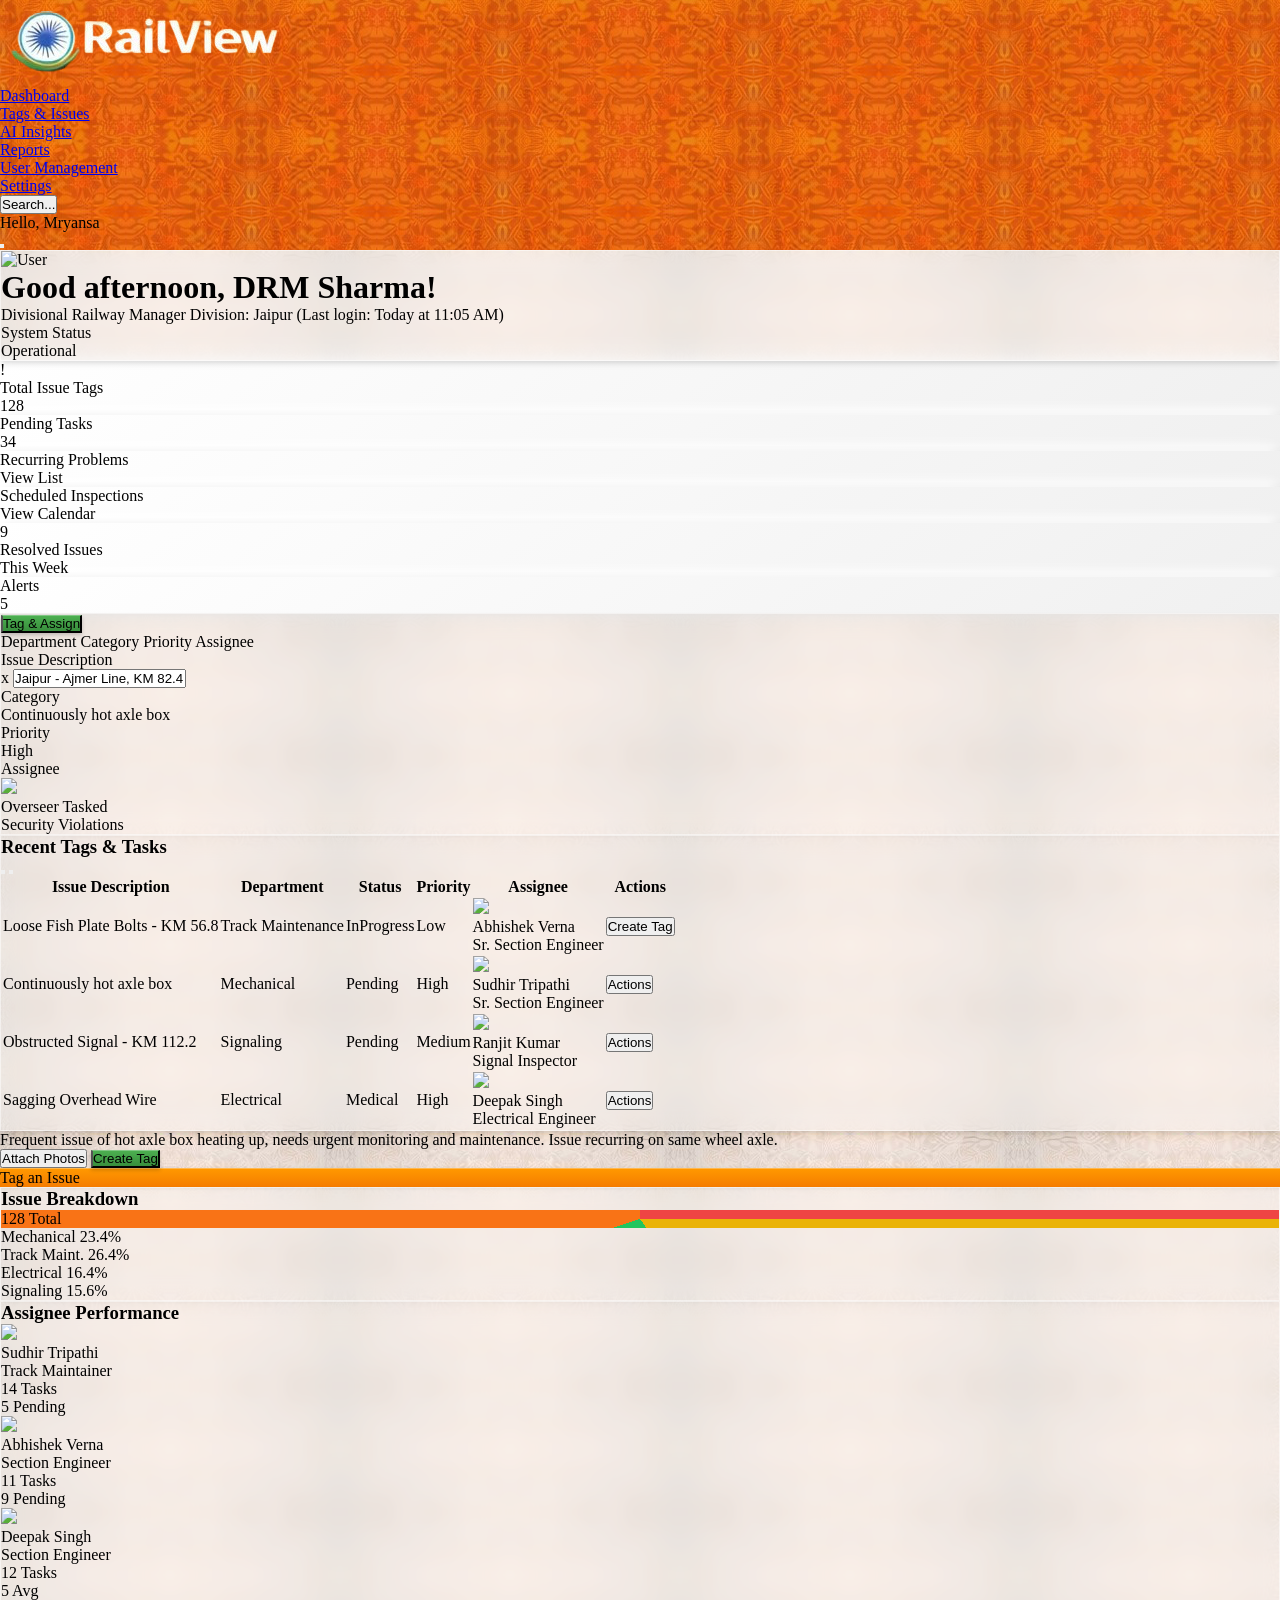
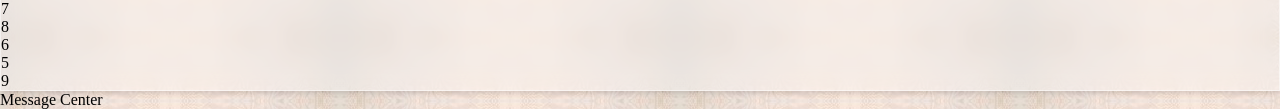
==== dashboard_v2.html @ e7a34b2a "first commit" ====
<!DOCTYPE html>
<html lang="en">

<head>
    <meta charset="UTF-8">
    <meta name="viewport" content="width=device-width, initial-scale=1.0">
    <title>RailView Dashboard</title>
    <link rel="stylesheet" href="css/style.css">

    <!-- tailwindcss -->
    <script src="https://cdn.tailwindcss.com"></script>

    <!-- fontawesome -->
    <link rel="stylesheet" href="https://pro.fontawesome.com/releases/v6.0.0-beta3/css/all.css">

    <!-- tailwind script -->
    <script src="js/tailwindConfig.js"></script>
    <style>
        .glass-panel {
            background: rgba(255, 255, 255, 0.4);
            backdrop-filter: blur(10px);
            border: 1px solid rgba(255, 255, 255, 0.5);
            box-shadow: 0 4px 6px -1px rgba(0, 0, 0, 0.1), 0 2px 4px -1px rgba(0, 0, 0, 0.06);
        }

        .card-raised {
            background: linear-gradient(145deg, #ffffff, #f0f0f0);
            box-shadow: 5px 5px 10px #d1d1d1, -5px -5px 10px #ffffff;
        }

        .btn-green-gradient {
            background: linear-gradient(180deg, #4CAF50 0%, #388E3C 100%);
            border-top: 1px solid #81C784;
            box-shadow: 0 2px 4px rgba(0, 0, 0, 0.2);
        }

        .btn-orange-gradient {
            background: linear-gradient(180deg, #FF9800 0%, #F57C00 100%);
            border-top: 1px solid #FFB74D;
            box-shadow: 0 2px 4px rgba(0, 0, 0, 0.2);
        }

        /* Custom Scrollbar */
        ::-webkit-scrollbar {
            width: 6px;
        }

        ::-webkit-scrollbar-track {
            background: rgba(0, 0, 0, 0.05);
        }

        ::-webkit-scrollbar-thumb {
            background: rgba(0, 0, 0, 0.2);
            border-radius: 10px;
        }

        ::-webkit-scrollbar-thumb:hover {
            background: rgba(0, 0, 0, 0.3);
        }
    </style>
</head>

<body class="bg-off-white text-gray-800 font-sans min-h-screen flex flex-col">

    <!-- Header -->
    <header
        class="flex w-full h-16 items-center justify-between px-6 bg-orange text-white shadow-lg sticky top-0 z-50 border-b border-orange-700">
        <div class="flex items-center space-x-6">
            <div class="logo">
                <img class="h-12 drop-shadow-md" src="./images/logo/logo.png" alt="logo">
            </div>
            <nav>
                <ul class="flex items-center space-x-1 text-sm font-semibold">
                    <li><a class="px-4 py-2 bg-yellow-600/30 rounded-t-md border-t border-l border-r border-yellow-500/30 text-yellow-100 shadow-inner"
                            href="dashboard_v2.html">Dashboard</a></li>
                    <li><a class="px-4 py-2 hover:bg-white/10 rounded-md transition text-orange-100" href="#">Tags &
                            Issues</a></li>
                    <li><a class="px-4 py-2 hover:bg-white/10 rounded-md transition text-orange-100" href="#">AI
                            Insights</a></li>
                    <li><a class="px-4 py-2 hover:bg-white/10 rounded-md transition text-orange-100"
                            href="#">Reports</a></li>
                    <li><a class="px-4 py-2 hover:bg-white/10 rounded-md transition text-orange-100" href="#">User
                            Management</a></li>
                    <li><a class="px-4 py-2 hover:bg-white/10 rounded-md transition text-orange-100"
                            href="#">Settings</a></li>
                </ul>
            </nav>
        </div>
        <div class="flex items-center space-x-4">
            <div class="relative group">
                <button
                    class="flex items-center space-x-2 bg-white/20 hover:bg-white/30 px-3 py-1.5 rounded-full border border-white/30 transition shadow-sm">
                    <i class="fa-solid fa-search text-orange-100 text-xs"></i>
                    <span class="text-sm text-orange-100 font-medium">Search...</span>
                </button>
            </div>
            <div
                class="flex items-center space-x-2 cursor-pointer bg-white/10 px-3 py-1.5 rounded-md hover:bg-white/20 transition border border-white/20 shadow-sm">
                <span class="text-sm font-semibold text-orange-50">Hello, Mryansa</span>
                <i class="fa-solid fa-chevron-down text-orange-200 text-xs"></i>
            </div>
            <button class="text-orange-200 hover:text-white transition"><i class="fa-solid fa-gear"></i></button>
        </div>
    </header>

    <div class="flex-grow p-4 md:p-6 max-w-[1920px] mx-auto w-full space-y-6">

        <!-- Hero Section -->
        <div class="glass-panel p-4 rounded-xl flex items-center justify-between">
            <div class="flex items-center space-x-5">
                <div
                    class="w-16 h-16 rounded-full overflow-hidden border-2 border-white shadow-lg ring-2 ring-orange-200">
                    <img src="https://ui-avatars.com/api/?name=DRM+Sharma&background=random&size=128" alt="User"
                        class="w-full h-full object-cover">
                </div>
                <div>
                    <h1 class="text-2xl font-bold text-primary-900 drop-shadow-sm">Good afternoon, DRM Sharma!</h1>
                    <div class="flex items-center space-x-6 text-sm text-gray-700 mt-1">
                        <span
                            class="flex items-center bg-green-100 text-green-800 px-2 py-0.5 rounded border border-green-200 shadow-sm"><i
                                class="fa-solid fa-circle-check mr-2"></i> Divisional Railway Manager</span>
                        <span
                            class="flex items-center bg-blue-100 text-blue-800 px-2 py-0.5 rounded border border-blue-200 shadow-sm"><i
                                class="fa-solid fa-map-pin mr-2"></i> Division: Jaipur (Last login: Today at 11:05
                            AM)</span>
                    </div>
                </div>
            </div>
            <div class="text-right hidden lg:block">
                <p class="text-sm text-gray-500 font-semibold uppercase tracking-wider">System Status</p>
                <div class="flex items-center justify-end space-x-2 text-green-700 font-bold">
                    <span class="w-2 h-2 bg-green-500 rounded-full animate-pulse"></span>
                    <span>Operational</span>
                </div>
            </div>
        </div>

        <!-- Metrics Cards -->
        <div class="grid grid-cols-2 md:grid-cols-3 lg:grid-cols-6 gap-4">
            <!-- Card 1 -->
            <div
                class="card-raised p-4 rounded-xl flex items-center space-x-3 border-l-4 border-orange-600 transition hover:-translate-y-1 duration-200">
                <div
                    class="w-10 h-10 rounded-full bg-orange-600 text-white flex items-center justify-center text-lg shadow-inner font-bold">
                    !</div>
                <div>
                    <div class="text-[10px] font-bold text-gray-500 uppercase tracking-wide">Total Issue Tags</div>
                    <div class="text-2xl font-black text-gray-800">128</div>
                </div>
            </div>
            <!-- Card 2 -->
            <div
                class="card-raised p-4 rounded-xl flex items-center space-x-3 border-l-4 border-green-600 transition hover:-translate-y-1 duration-200">
                <div
                    class="w-10 h-10 rounded-full bg-green-600 text-white flex items-center justify-center text-lg shadow-inner font-bold">
                    <i class="fa-solid fa-plus"></i></div>
                <div>
                    <div class="text-[10px] font-bold text-gray-500 uppercase tracking-wide">Pending Tasks</div>
                    <div class="text-2xl font-black text-gray-800">34</div>
                </div>
            </div>
            <!-- Card 3 -->
            <div
                class="card-raised p-4 rounded-xl flex items-center space-x-3 border-l-4 border-orange-400 transition hover:-translate-y-1 duration-200">
                <div
                    class="w-10 h-10 rounded-full bg-orange-400 text-white flex items-center justify-center text-lg shadow-inner font-bold">
                    <i class="fa-solid fa-list-ul"></i></div>
                <div>
                    <div class="text-[10px] font-bold text-gray-500 uppercase tracking-wide">Recurring Problems</div>
                    <div class="text-xs font-semibold text-orange-700">View List</div>
                </div>
            </div>
            <!-- Card 4 -->
            <div
                class="card-raised p-4 rounded-xl flex items-center space-x-3 border-l-4 border-blue-600 transition hover:-translate-y-1 duration-200">
                <div
                    class="w-10 h-10 rounded-full bg-blue-600 text-white flex items-center justify-center text-lg shadow-inner font-bold">
                    <i class="fa-solid fa-calendar-check"></i></div>
                <div>
                    <div class="text-[10px] font-bold text-gray-500 uppercase tracking-wide">Scheduled Inspections</div>
                    <div class="text-xs font-semibold text-blue-700">View Calendar</div>
                </div>
            </div>
            <!-- Card 5 -->
            <div
                class="card-raised p-4 rounded-xl flex items-center space-x-3 border-l-4 border-green-700 transition hover:-translate-y-1 duration-200">
                <div
                    class="w-10 h-10 rounded-full bg-green-700 text-white flex items-center justify-center text-lg shadow-inner font-bold">
                    9</div>
                <div>
                    <div class="text-[10px] font-bold text-gray-500 uppercase tracking-wide">Resolved Issues</div>
                    <div class="text-xs font-semibold text-green-800">This Week</div>
                </div>
            </div>
            <!-- Card 6 -->
            <div
                class="card-raised p-4 rounded-xl flex items-center space-x-3 border-l-4 border-orange-500 transition hover:-translate-y-1 duration-200">
                <div
                    class="w-10 h-10 rounded-full bg-orange-100 text-orange-600 flex items-center justify-center text-lg shadow-inner font-bold">
                    <i class="fa-solid fa-triangle-exclamation"></i></div>
                <div>
                    <div class="text-[10px] font-bold text-gray-500 uppercase tracking-wide">Alerts</div>
                    <div class="text-2xl font-black text-gray-800">5</div>
                </div>
            </div>
        </div>

        <div class="flex flex-col lg:flex-row space-y-4 lg:space-y-0 lg:space-x-6">
            <!-- Left Main Column -->
            <div class="lg:w-3/4 space-y-4">

                <!-- Filter/Action Bar -->
                <div class="glass-panel p-1 rounded-lg shadow-md border-t-4 border-green-700">
                    <div
                        class="bg-gradient-to-r from-gray-100 to-white p-3 rounded-t-md flex items-center justify-between border-b border-gray-200">
                        <button
                            class="btn-green-gradient text-white px-4 py-1.5 rounded shadow text-sm font-bold flex items-center hover:brightness-110 transition">
                            <i class="fa-solid fa-tag mr-2"></i> Tag & Assign <i
                                class="fa-solid fa-chevron-right ml-2 text-xs"></i>
                        </button>
                        <div class="flex space-x-6 text-xs text-gray-600 font-semibold px-2">
                            <span class="flex items-center cursor-pointer hover:text-green-700"><i
                                    class="fa-solid fa-building mr-1.5 text-gray-400"></i> Department</span>
                            <span class="flex items-center cursor-pointer hover:text-green-700"><i
                                    class="fa-solid fa-layer-group mr-1.5 text-gray-400"></i> Category <i
                                    class="fa-solid fa-chevron-down ml-1 text-[10px]"></i></span>
                            <span class="flex items-center cursor-pointer hover:text-green-700"><i
                                    class="fa-solid fa-envelope mr-1.5 text-gray-400"></i> Priority <i
                                    class="fa-solid fa-chevron-down ml-1 text-[10px]"></i></span>
                            <span class="flex items-center cursor-pointer hover:text-green-700"><i
                                    class="fa-solid fa-users mr-1.5 text-gray-400"></i> Assignee <i
                                    class="fa-solid fa-chevron-down ml-1 text-[10px]"></i></span>
                        </div>
                    </div>

                    <div class="bg-gray-50 p-4 rounded-b-md grid grid-cols-1 md:grid-cols-12 gap-4 items-end">
                        <div class="md:col-span-4">
                            <label class="block text-[10px] font-bold text-gray-500 uppercase mb-1">Issue
                                Description</label>
                            <div
                                class="flex items-center bg-white border border-gray-300 rounded px-2 py-1.5 shadow-sm focus-within:ring-2 focus-within:ring-green-500/50">
                                <span
                                    class="bg-orange-100 text-orange-800 text-[10px] font-bold px-1.5 py-0.5 rounded mr-2 border border-orange-200 cursor-pointer hover:bg-orange-200">x</span>
                                <input type="text" value="Jaipur - Ajmer Line, KM 82.4, Track 1"
                                    class="text-xs font-medium w-full outline-none text-gray-700 bg-transparent placeholder-gray-400">
                                <i class="fa-solid fa-chevron-down text-gray-400 text-[10px]"></i>
                            </div>
                        </div>
                        <div class="md:col-span-3">
                            <label class="block text-[10px] font-bold text-gray-500 uppercase mb-1">Category</label>
                            <div
                                class="flex items-center bg-white border border-gray-300 rounded px-2 py-1.5 justify-between shadow-sm cursor-pointer hover:border-gray-400">
                                <span class="text-xs font-medium text-gray-700 truncate">Continuously hot axle
                                    box</span>
                                <i class="fa-solid fa-chevron-down text-gray-400 text-[10px]"></i>
                            </div>
                        </div>
                        <div class="md:col-span-2">
                            <label class="block text-[10px] font-bold text-gray-500 uppercase mb-1">Priority</label>
                            <div
                                class="flex items-center bg-white border border-gray-300 rounded px-2 py-1.5 justify-between shadow-sm cursor-pointer hover:border-gray-400">
                                <span class="flex items-center text-xs font-bold text-orange-700"><span
                                        class="w-2 h-2 rounded-full bg-orange-500 mr-2 shadow-sm"></span> High</span>
                                <i class="fa-solid fa-chevron-down text-gray-400 text-[10px]"></i>
                            </div>
                        </div>
                        <div class="md:col-span-3">
                            <label class="block text-[10px] font-bold text-gray-500 uppercase mb-1">Assignee</label>
                            <div
                                class="flex items-center bg-white border border-gray-300 rounded px-2 py-1.5 space-x-2 shadow-sm cursor-pointer hover:border-gray-400">
                                <div class="w-6 h-6 rounded-full overflow-hidden border border-gray-200">
                                    <img src="https://ui-avatars.com/api/?name=O+T&background=random"
                                        class="w-full h-full object-cover">
                                </div>
                                <div class="flex-1 min-w-0">
                                    <div class="text-[10px] font-bold text-gray-800 leading-tight truncate">Overseer
                                        Tasked</div>
                                    <div class="text-[9px] text-gray-500 leading-tight truncate">Security Violations
                                    </div>
                                </div>
                            </div>
                        </div>
                    </div>
                </div>

                <!-- Recent Tags Table -->
                <div class="glass-panel p-4 rounded-lg shadow-md bg-white/60">
                    <div class="flex items-center justify-between mb-4 pb-2 border-b border-gray-200">
                        <h3 class="text-lg font-bold text-primary-900 group flex items-center cursor-pointer">
                            Recent Tags & Tasks
                            <i
                                class="fa-solid fa-chevron-down ml-2 text-xs text-gray-400 group-hover:text-primary-700 transition"></i>
                        </h3>
                        <div class="flex space-x-2">
                            <button class="text-gray-400 hover:text-gray-600"><i
                                    class="fa-solid fa-filter"></i></button>
                            <button class="text-gray-400 hover:text-gray-600"><i
                                    class="fa-solid fa-expand"></i></button>
                        </div>
                    </div>

                    <div class="overflow-x-auto">
                        <table class="w-full text-sm">
                            <thead>
                                <tr
                                    class="text-left text-xs font-bold text-gray-500 uppercase border-b border-gray-200 bg-gray-50/50">
                                    <th class="py-2 pl-3 rounded-tl-md">Issue Description</th>
                                    <th class="py-2">Department</th>
                                    <th class="py-2">Status</th>
                                    <th class="py-2">Priority</th>
                                    <th class="py-2">Assignee</th>
                                    <th class="py-2 pr-3 rounded-tr-md text-right">Actions</th>
                                </tr>
                            </thead>
                            <tbody class="divide-y divide-gray-200">
                                <!-- Row 1 -->
                                <tr class="hover:bg-green-50/50 transition duration-150 group">
                                    <td class="py-3 pl-3">
                                        <div class="font-bold text-gray-700">Loose Fish Plate Bolts - KM 56.8</div>
                                    </td>
                                    <td class="py-3 text-gray-600 font-medium">Track Maintenance</td>
                                    <td class="py-3"><span
                                            class="bg-gradient-to-b from-green-500 to-green-600 text-white text-[10px] font-bold px-2 py-0.5 rounded shadow-sm border border-green-600">InProgress</span>
                                    </td>
                                    <td class="py-3 text-gray-500 font-medium">Low</td>
                                    <td class="py-3">
                                        <div class="flex items-center space-x-2">
                                            <img src="https://ui-avatars.com/api/?name=A+V&background=random"
                                                class="w-6 h-6 rounded-full border border-gray-200 shadow-sm">
                                            <div>
                                                <div class="font-bold text-xs text-gray-800">Abhishek Verna</div>
                                                <div class="text-[9px] text-gray-500">Sr. Section Engineer</div>
                                            </div>
                                        </div>
                                    </td>
                                    <td class="py-3 pr-3 text-right">
                                        <button
                                            class="text-gray-400 hover:text-orange-600 font-bold text-xs bg-white border border-gray-200 px-2 py-1 rounded shadow-sm hover:shadow transition">
                                            <i class="fa-solid fa-flag mr-1 text-orange-500"></i> Create Tag <i
                                                class="fa-solid fa-caret-down ml-1"></i>
                                        </button>
                                    </td>
                                </tr>
                                <!-- Row 2 -->
                                <tr class="hover:bg-green-50/50 transition duration-150 group">
                                    <td class="py-3 pl-3">
                                        <div class="font-bold text-gray-700">Continuously hot axle box</div>
                                    </td>
                                    <td class="py-3 text-gray-600 font-medium">Mechanical</td>
                                    <td class="py-3"><span
                                            class="bg-gradient-to-b from-yellow-500 to-yellow-600 text-white text-[10px] font-bold px-2 py-0.5 rounded shadow-sm border border-yellow-600">Pending</span>
                                    </td>
                                    <td class="py-3 text-orange-600 font-bold">High</td>
                                    <td class="py-3">
                                        <div class="flex items-center space-x-2">
                                            <img src="https://ui-avatars.com/api/?name=S+T&background=random"
                                                class="w-6 h-6 rounded-full border border-gray-200 shadow-sm">
                                            <div>
                                                <div class="font-bold text-xs text-gray-800">Sudhir Tripathi</div>
                                                <div class="text-[9px] text-gray-500">Sr. Section Engineer</div>
                                            </div>
                                        </div>
                                    </td>
                                    <td class="py-3 pr-3 text-right relative">
                                        <button
                                            class="text-gray-400 hover:text-gray-700 font-bold text-xs px-2 py-1 rounded hover:bg-gray-100 transition"><i
                                                class="fa-solid fa-ellipsis"></i> Actions</button>
                                    </td>
                                </tr>
                                <!-- Row 3 -->
                                <tr class="hover:bg-green-50/50 transition duration-150 group">
                                    <td class="py-3 pl-3">
                                        <div class="font-bold text-gray-700">Obstructed Signal - KM 112.2</div>
                                    </td>
                                    <td class="py-3 text-gray-600 font-medium">Signaling</td>
                                    <td class="py-3"><span
                                            class="bg-gradient-to-b from-red-500 to-red-600 text-white text-[10px] font-bold px-2 py-0.5 rounded shadow-sm border border-red-600">Pending</span>
                                    </td>
                                    <td class="py-3 text-gray-500 font-medium">Medium</td>
                                    <td class="py-3">
                                        <div class="flex items-center space-x-2">
                                            <img src="https://ui-avatars.com/api/?name=R+K&background=random"
                                                class="w-6 h-6 rounded-full border border-gray-200 shadow-sm">
                                            <div>
                                                <div class="font-bold text-xs text-gray-800">Ranjit Kumar</div>
                                                <div class="text-[9px] text-gray-500">Signal Inspector</div>
                                            </div>
                                        </div>
                                    </td>
                                    <td class="py-3 pr-3 text-right">
                                        <button
                                            class="text-gray-400 hover:text-gray-700 font-bold text-xs px-2 py-1 rounded hover:bg-gray-100 transition"><i
                                                class="fa-solid fa-ellipsis"></i> Actions</button>
                                    </td>
                                </tr>
                                <!-- Row 4 -->
                                <tr class="hover:bg-green-50/50 transition duration-150 group">
                                    <td class="py-3 pl-3">
                                        <div class="font-bold text-gray-700">Sagging Overhead Wire</div>
                                    </td>
                                    <td class="py-3 text-gray-600 font-medium">Electrical</td>
                                    <td class="py-3"><span
                                            class="bg-gradient-to-b from-orange-400 to-orange-500 text-white text-[10px] font-bold px-2 py-0.5 rounded shadow-sm border border-orange-500">Medical</span>
                                    </td>
                                    <td class="py-3 text-orange-600 font-bold">High</td>
                                    <td class="py-3">
                                        <div class="flex items-center space-x-2">
                                            <img src="https://ui-avatars.com/api/?name=D+S&background=random"
                                                class="w-6 h-6 rounded-full border border-gray-200 shadow-sm">
                                            <div>
                                                <div class="font-bold text-xs text-gray-800">Deepak Singh</div>
                                                <div class="text-[9px] text-gray-500">Electrical Engineer</div>
                                            </div>
                                        </div>
                                    </td>
                                    <td class="py-3 pr-3 text-right">
                                        <button
                                            class="text-gray-400 hover:text-gray-700 font-bold text-xs px-2 py-1 rounded hover:bg-gray-100 transition"><i
                                                class="fa-solid fa-ellipsis"></i> Actions</button>
                                    </td>
                                </tr>
                            </tbody>
                        </table>
                    </div>
                </div>

                <!-- Footer Action Area -->
                <div
                    class="flex items-center justify-between p-4 bg-yellow-50/80 rounded-lg border border-yellow-200 shadow-inner">
                    <div class="flex items-center space-x-4 text-sm text-gray-700">
                        <span
                            class="bg-orange-100 text-orange-700 w-8 h-8 flex items-center justify-center rounded-full shadow-sm border border-orange-200 flex-shrink-0"><i
                                class="fa-solid fa-triangle-exclamation"></i></span>
                        <span class="font-medium text-xs md:text-sm">Frequent issue of hot axle box heating up, needs
                            urgent monitoring and maintenance. Issue recurring on same wheel axle.</span>
                    </div>
                    <div class="flex space-x-2 shrink-0">
                        <button
                            class="bg-white hover:bg-gray-50 border border-gray-300 text-gray-600 px-3 py-1.5 rounded shadow-sm text-xs font-bold transition flex items-center"><i
                                class="fa-solid fa-paperclip mr-1"></i> Attach Photos</button>
                        <button
                            class="btn-green-gradient text-white px-4 py-1.5 rounded shadow-md text-xs font-bold hover:brightness-110 transition">Create
                            Tag</button>
                    </div>
                </div>

                <div
                    class="btn-orange-gradient text-white py-3 px-4 rounded-md shadow-lg text-center font-bold cursor-pointer hover:brightness-110 transition flex items-center justify-center space-x-2 group">
                    <i class="fa-solid fa-tag group-hover:rotate-12 transition transform"></i>
                    <span>Tag an Issue</span>
                </div>

            </div>

            <!-- Right Sidebar -->
            <div class="lg:w-1/4 space-y-6">
                <!-- Issue Breakdown -->
                <div class="glass-panel p-5 rounded-lg shadow-md bg-white/70">
                    <h3 class="text-lg font-bold text-primary-900 mb-4 border-b border-gray-200 pb-2">Issue Breakdown
                    </h3>
                    <!-- CSS Only Pie Chart -->
                    <div class="relative w-48 h-48 mx-auto my-6 rounded-full shadow-lg" style="background: conic-gradient(
                             #ef4444 0% 25%, 
                             #eab308 25% 40%, 
                             #22c55e 40% 70%, 
                             #f97316 70% 100%
                         );">
                        <div
                            class="absolute inset-4 bg-white rounded-full flex flex-col items-center justify-center shadow-inner">
                            <span class="text-3xl font-black text-gray-800">128</span>
                            <span class="text-xs font-bold text-gray-500 uppercase tracking-widest">Total</span>
                        </div>
                    </div>

                    <div class="mt-6 text-xs space-y-2 text-gray-700 font-medium">
                        <div class="flex justify-between items-center"><span class="flex items-center"><span
                                    class="w-2.5 h-2.5 rounded-sm inline-block bg-fuchsia-600 mr-2 shadow-sm"></span>
                                Mechanical</span> <span class="font-bold">23.4%</span></div>
                        <div class="flex justify-between items-center"><span class="flex items-center"><span
                                    class="w-2.5 h-2.5 rounded-sm inline-block bg-red-500 mr-2 shadow-sm"></span> Track
                                Maint.</span> <span class="font-bold">26.4%</span></div>
                        <div class="flex justify-between items-center"><span class="flex items-center"><span
                                    class="w-2.5 h-2.5 rounded-sm inline-block bg-yellow-500 mr-2 shadow-sm"></span>
                                Electrical</span> <span class="font-bold">16.4%</span></div>
                        <div class="flex justify-between items-center"><span class="flex items-center"><span
                                    class="w-2.5 h-2.5 rounded-sm inline-block bg-green-500 mr-2 shadow-sm"></span>
                                Signaling</span> <span class="font-bold">15.6%</span></div>
                    </div>
                </div>

                <!-- Assignee Performance -->
                <div class="glass-panel p-5 rounded-lg shadow-md bg-white/70">
                    <h3 class="text-lg font-bold text-primary-900 mb-4 border-b border-gray-200 pb-2">Assignee
                        Performance</h3>
                    <div class="space-y-4 max-h-[300px] overflow-y-auto pr-2 custom-scrollbar">
                        <!-- User 1 -->
                        <div
                            class="flex items-center justify-between pb-2 border-b border-gray-100 hover:bg-white/50 rounded transition p-1 cursor-pointer">
                            <div class="flex items-center space-x-3">
                                <img src="https://ui-avatars.com/api/?name=S+T&background=random"
                                    class="w-9 h-9 rounded-full border border-gray-300 shadow-sm">
                                <div>
                                    <div class="font-bold text-sm text-gray-800">Sudhir Tripathi</div>
                                    <div class="text-[10px] text-gray-500 font-semibold">Track Maintainer</div>
                                </div>
                            </div>
                            <div class="text-right text-xs">
                                <div class="font-bold text-gray-800">14 Tasks</div>
                                <div class="text-orange-600 font-bold">5 Pending</div>
                            </div>
                        </div>
                        <!-- User 2 -->
                        <div
                            class="flex items-center justify-between pb-2 border-b border-gray-100 hover:bg-white/50 rounded transition p-1 cursor-pointer">
                            <div class="flex items-center space-x-3">
                                <img src="https://ui-avatars.com/api/?name=A+V&background=random"
                                    class="w-9 h-9 rounded-full border border-gray-300 shadow-sm">
                                <div>
                                    <div class="font-bold text-sm text-gray-800">Abhishek Verna</div>
                                    <div class="text-[10px] text-gray-500 font-semibold">Section Engineer</div>
                                </div>
                            </div>
                            <div class="text-right text-xs">
                                <div class="font-bold text-gray-800">11 Tasks</div>
                                <div class="text-orange-600 font-bold">9 Pending</div>
                            </div>
                        </div>
                        <!-- User 3 -->
                        <div
                            class="flex items-center justify-between pb-2 border-b border-gray-100 hover:bg-white/50 rounded transition p-1 cursor-pointer">
                            <div class="flex items-center space-x-3">
                                <img src="https://ui-avatars.com/api/?name=D+S&background=random"
                                    class="w-9 h-9 rounded-full border border-gray-300 shadow-sm">
                                <div>
                                    <div class="font-bold text-sm text-gray-800">Deepak Singh</div>
                                    <div class="text-[10px] text-gray-500 font-semibold">Section Engineer</div>
                                </div>
                            </div>
                            <div class="text-right text-xs">
                                <div class="font-bold text-gray-800">12 Tasks</div>
                                <div class="text-green-600 font-bold">5 Avg</div>
                            </div>
                        </div>
                    </div>

                    <div class="flex mt-6 space-x-2 border-t border-gray-200 pt-4 overflow-x-auto pb-2">
                        <div
                            class="bg-green-700 text-white min-w-8 h-8 flex items-center justify-center rounded text-xs font-bold shadow-md transform hover:scale-110 transition cursor-pointer">
                            7</div>
                        <div
                            class="bg-green-700 text-white min-w-8 h-8 flex items-center justify-center rounded text-xs font-bold shadow-md transform hover:scale-110 transition cursor-pointer">
                            8</div>
                        <div
                            class="bg-orange-500 text-white min-w-8 h-8 flex items-center justify-center rounded text-xs font-bold shadow-md transform hover:scale-110 transition cursor-pointer">
                            6</div>
                        <div
                            class="bg-green-800/80 text-white min-w-8 h-8 flex items-center justify-center rounded text-xs font-bold shadow-md transform hover:scale-110 transition cursor-pointer">
                            5</div>
                        <div
                            class="bg-green-800/80 text-white min-w-8 h-8 flex items-center justify-center rounded text-xs font-bold shadow-md transform hover:scale-110 transition cursor-pointer">
                            9</div>
                    </div>
                </div>

                <div
                    class="bg-gradient-to-r from-green-800 to-green-900 text-white py-3 px-4 rounded-md shadow-lg flex justify-between items-center cursor-pointer hover:shadow-xl transition transform hover:scale-[1.02]">
                    <span class="font-bold text-sm"><i class="fa-solid fa-envelope mr-3"></i> Message Center</span>
                    <i
                        class="fa-solid fa-chevron-right text-xs bg-white/20 rounded-full w-5 h-5 flex items-center justify-center"></i>
                </div>

            </div>
        </div>

    </div>

</body>

</html>
---- css/style.css ----
* {
    margin: 0;
    padding: 0;
    box-sizing: border-box;
}

.bg-off-white {
    background-image: url("../images/off-white-bg.png");
}

.bg-orange {
    background-image: url("../images/orange-bg.png");
}
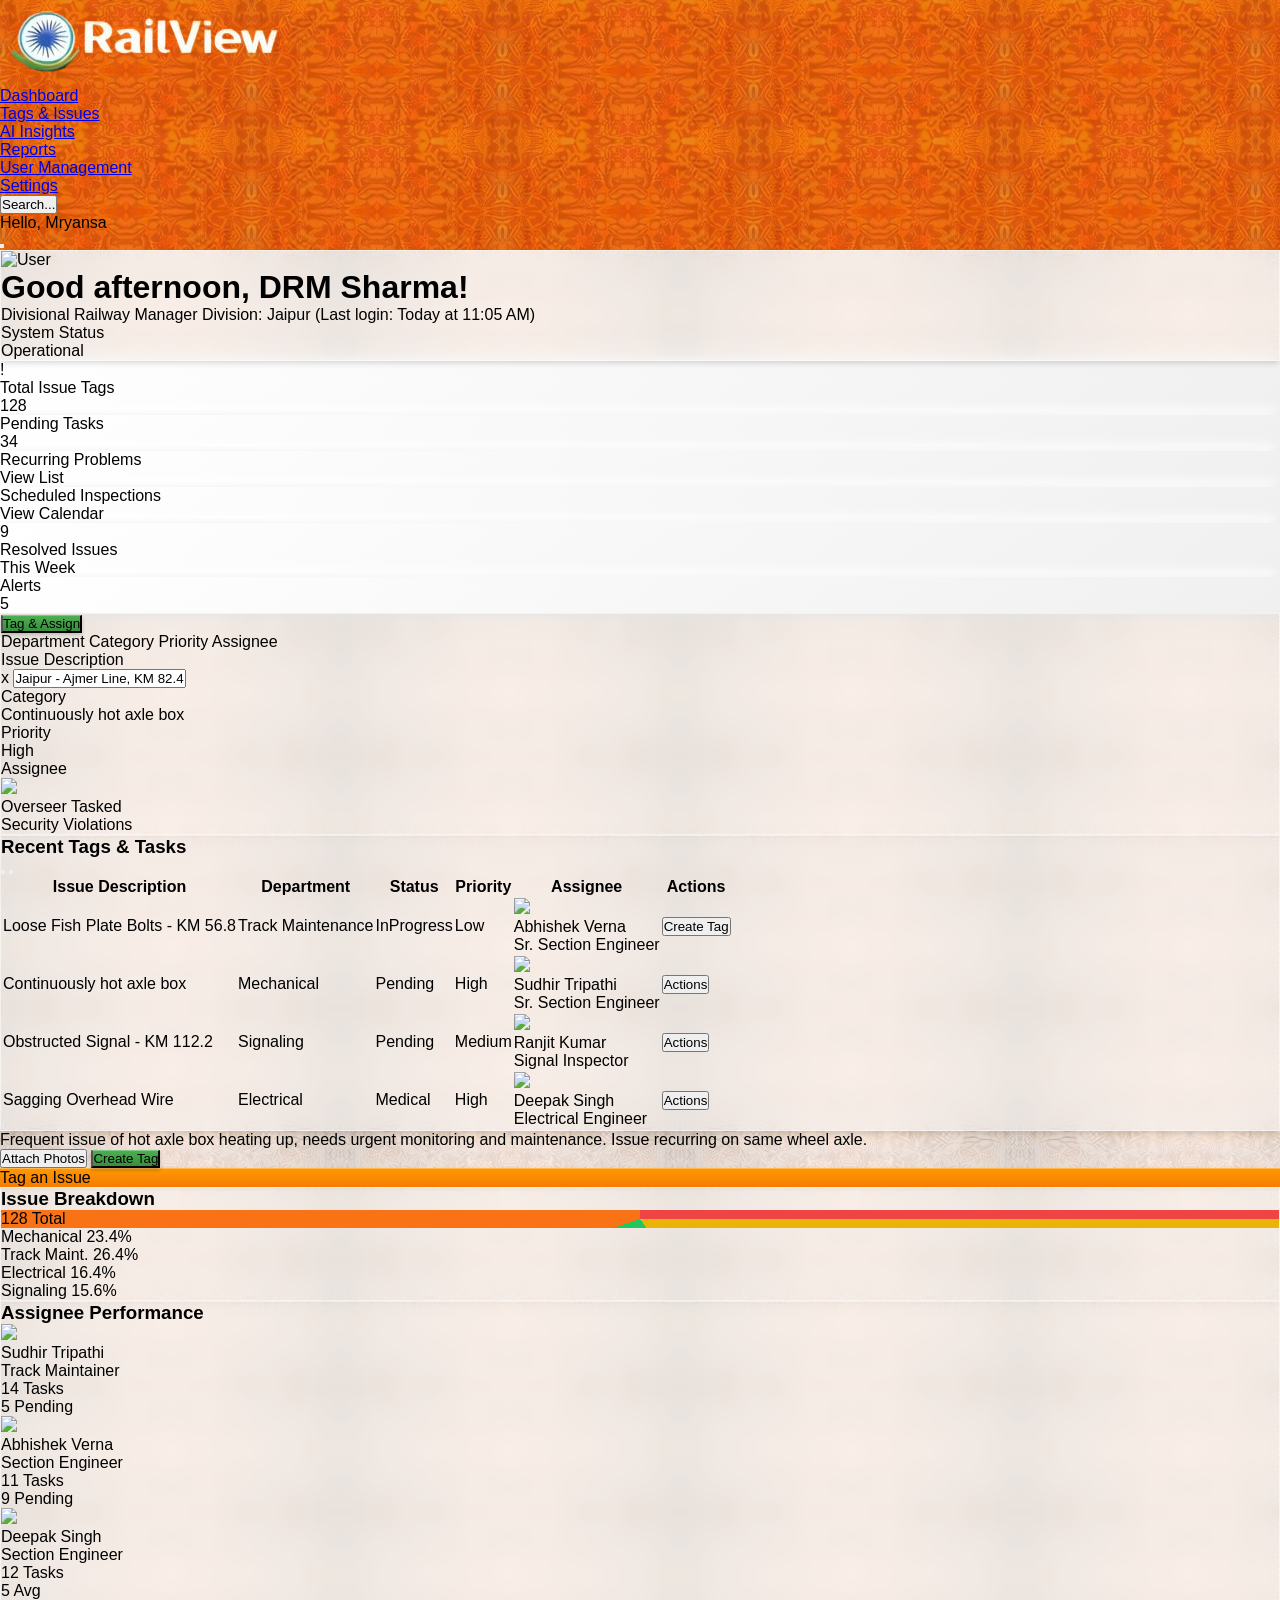
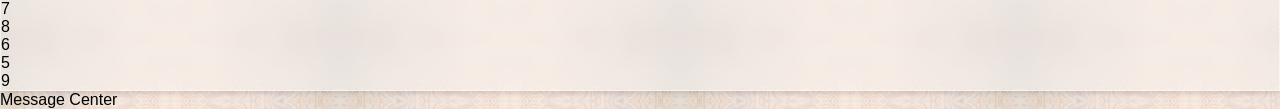
==== commit 33acdafe: "feat: Add new 'Tag Issue' page with UI, styling, and assets, and update dashboard, login, and index " ====
--- a/dashboard_v2.html
+++ b/dashboard_v2.html
@@ -30,8 +30,8 @@
 
         .btn-green-gradient {
             background: linear-gradient(180deg, #4CAF50 0%, #388E3C 100%);
+            box-shadow: 0 2px 4px rgba(0, 0, 0, 0.2);
             border-top: 1px solid #81C784;
-            box-shadow: 0 2px 4px rgba(0, 0, 0, 0.2);
         }
 
         .btn-orange-gradient {
--- a/css/style.css
+++ b/css/style.css
@@ -2,6 +2,21 @@
     margin: 0;
     padding: 0;
     box-sizing: border-box;
+}
+
+:root {
+    --primary-color: #F57420;
+    --secondary-color: #347639;
+    --accent-color: #217283;
+    --bg-off-white: #F7E5D9;
+    --white: #ffffff;
+    --black: #000000;
+    --primary-font: "Inter", sans-serif;
+}
+
+body {
+    font-family: var(--primary-font);
+    color: var(--black);
 }
 
 .bg-off-white {
@@ -10,4 +25,51 @@
 
 .bg-orange {
     background-image: url("../images/orange-bg.png");
+}
+
+/* Custom Scrollbar */
+::-webkit-scrollbar {
+    width: 6px;
+}
+
+::-webkit-scrollbar-track {
+    background: rgba(0, 0, 0, 0.05);
+}
+
+::-webkit-scrollbar-thumb {
+    background: rgba(0, 0, 0, 0.2);
+    border-radius: 10px;
+}
+
+::-webkit-scrollbar-thumb:hover {
+    background: rgba(0, 0, 0, 0.3);
+}
+
+/* login page */
+.glass-panel {
+    background: rgba(255, 255, 255, 0.58);
+    backdrop-filter: blur(10px);
+    border: 1px solid rgba(255, 255, 255, 0.6);
+    box-shadow: 0 20px 35px -20px rgba(0, 0, 0, 0.35);
+}
+
+.login-shadow {
+    box-shadow: 0 20px 40px -25px rgba(6, 12, 23, 0.45);
+}
+
+.card-raised {
+    background: linear-gradient(145deg, #ffffff, #f0f0f0);
+    box-shadow: 5px 5px 10px #d1d1d1, -5px -5px 10px #ffffff;
+}
+
+.btn-green-gradient {
+    background: linear-gradient(180deg, #4CAF50 0%, #388E3C 100%);
+    border-top: 1px solid #81C784;
+    box-shadow: 0 2px 4px rgba(0, 0, 0, 0.2);
+}
+
+.btn-orange-gradient {
+    background: linear-gradient(180deg, #FF9800 0%, #F57C00 100%);
+    border-top: 1px solid #FFB74D;
+    box-shadow: 0 2px 4px rgba(0, 0, 0, 0.2);
 }
